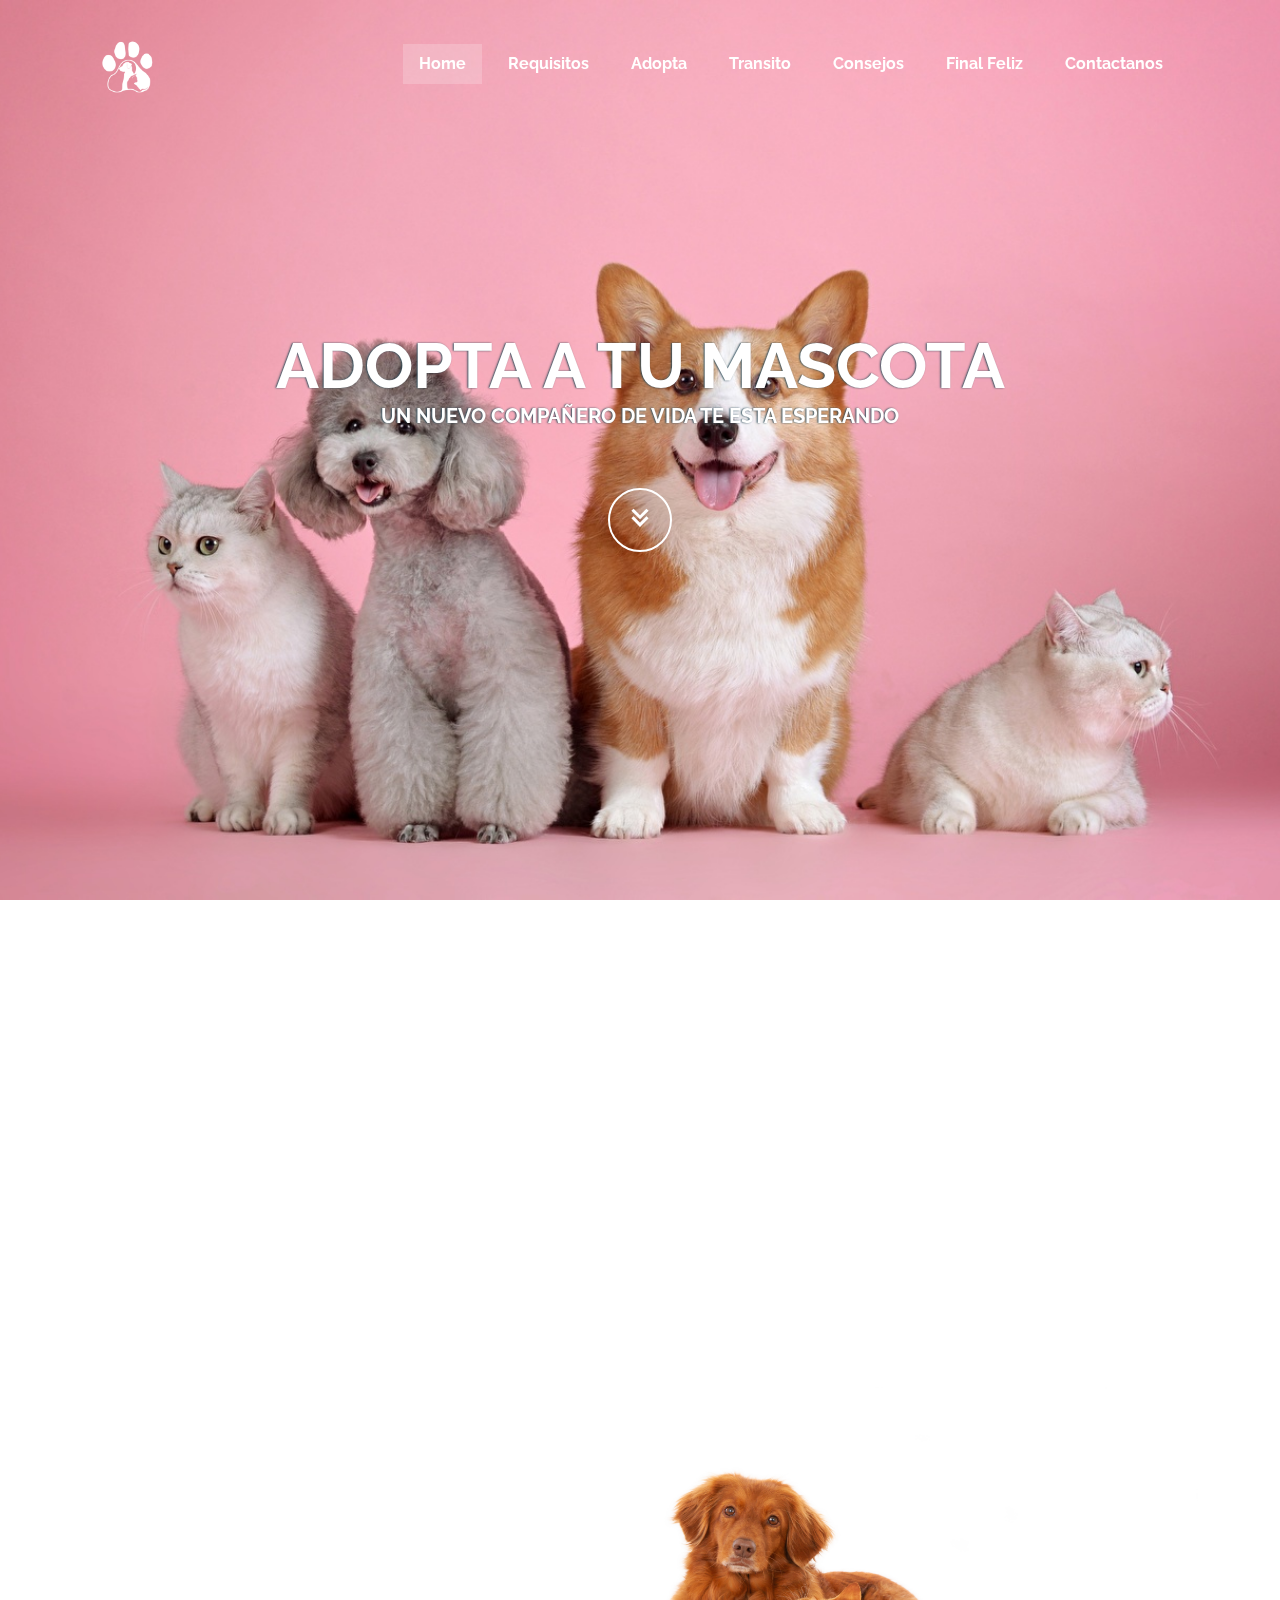
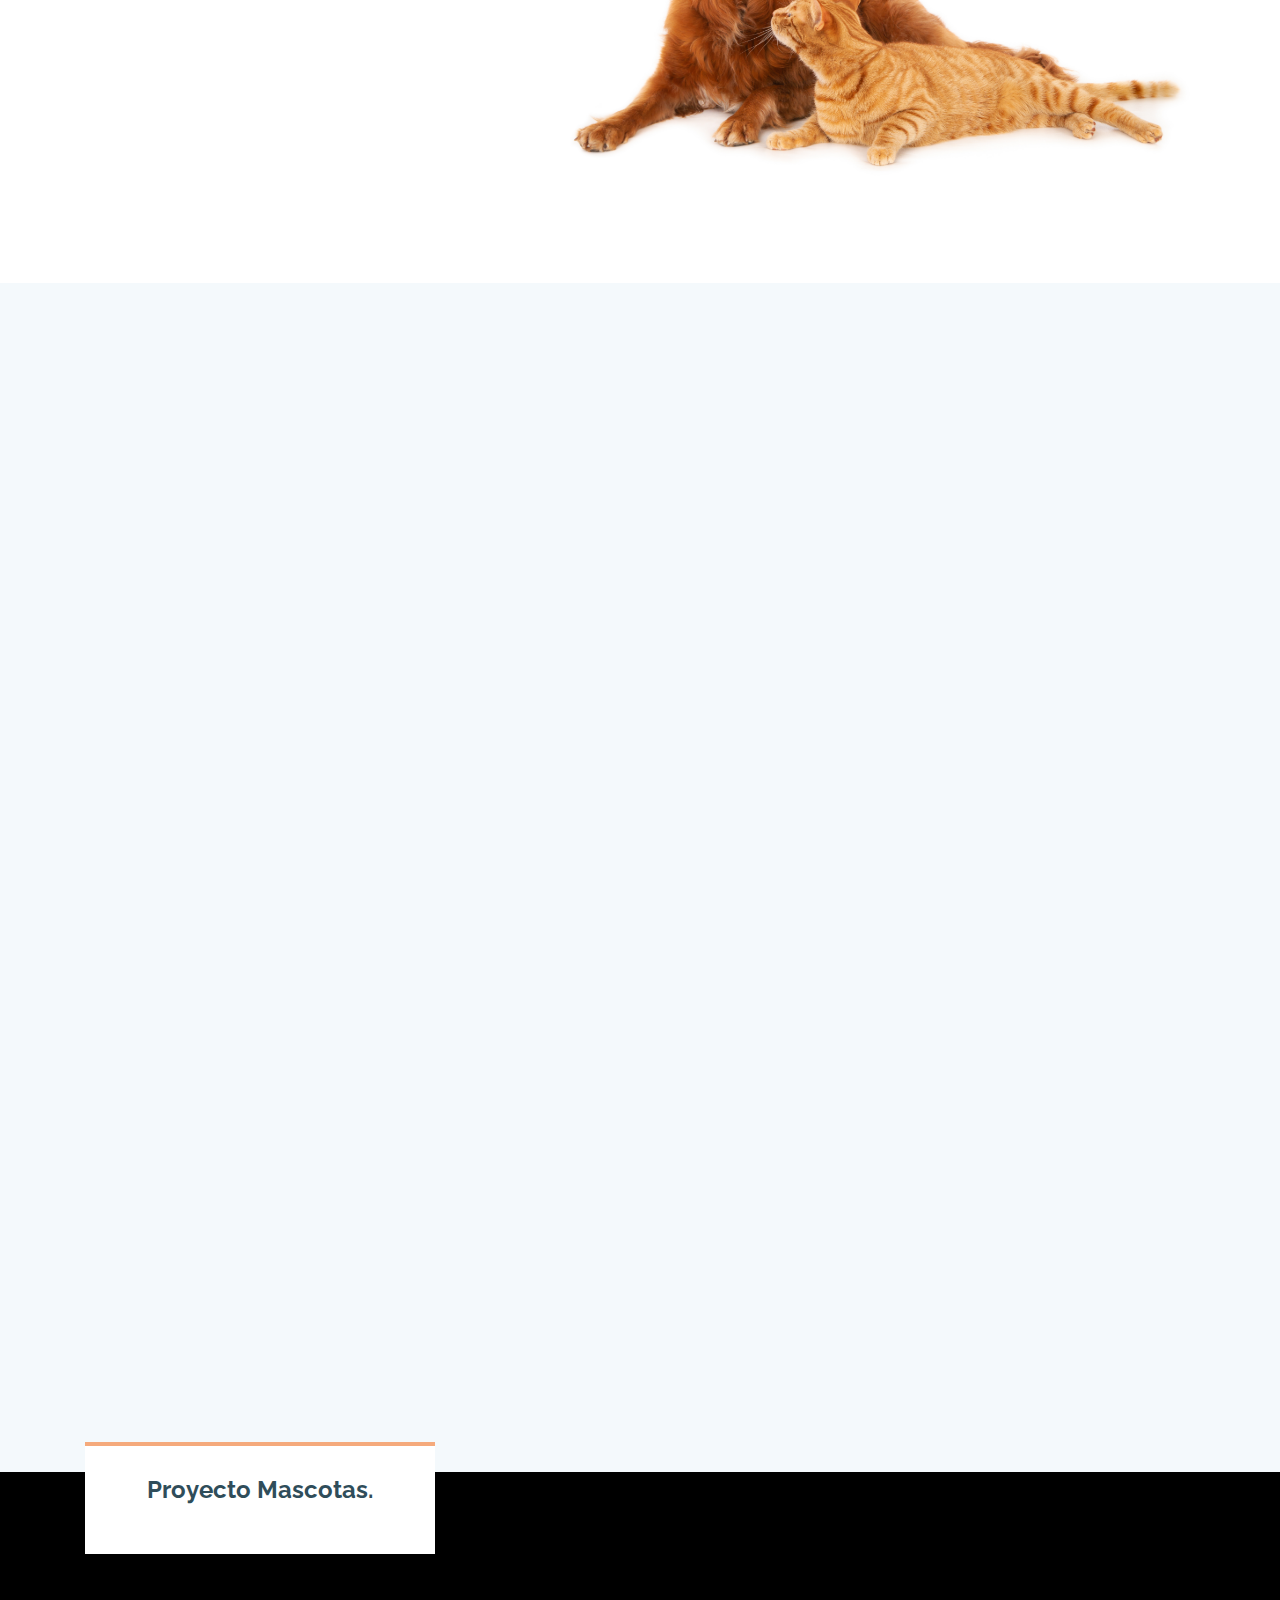
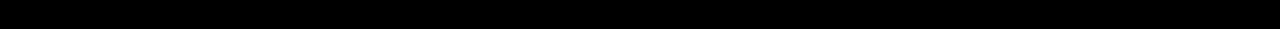
==== index.html @ 52c3bf55 "proyecto-mascotas" ====
<!DOCTYPE html>
<html lang="en">

  <head>
    <meta charset="utf-8">
    <meta content="width=device-width, initial-scale=1.0" name="viewport">

    <title>Proyecto Mascotas</title>
    <meta content="" name="description">
    <meta content="" name="keywords">

    <link href="https://fonts.googleapis.com/css?family=Open+Sans:300,300i,400,400i,600,600i,700,700i|Raleway:300,300i,400,400i,500,500i,600,600i,700,700i|Poppins:300,300i,400,400i,500,500i,600,600i,700,700i" rel="stylesheet">
    <link href="assets/vendor/aos/aos.css" rel="stylesheet">
    <link href="assets/vendor/bootstrap/css/bootstrap.min.css" rel="stylesheet">
    <link href="assets/vendor/bootstrap-icons/bootstrap-icons.css" rel="stylesheet">
    <link href="assets/vendor/boxicons/css/boxicons.min.css" rel="stylesheet">
    <link href="assets/vendor/glightbox/css/glightbox.min.css" rel="stylesheet">
    <link href="assets/vendor/swiper/swiper-bundle.min.css" rel="stylesheet">


    <link href="assets/css/style.css" rel="stylesheet">
    <link rel="stylesheet" href="https://pro.fontawesome.com/releases/v5.10.0/css/all.css"
        integrity="sha384-AYmEC3Yw5cVb3ZcuHtOA93w35dYTsvhLPVnYs9eStHfGJvOvKxVfELGroGkvsg+p" crossorigin="anonymous" />
    <link rel="stylesheet" href="https://stackpath.bootstrapcdn.com/bootstrap/4.3.1/css/bootstrap.min.css"
        integrity="sha384-ggOyR0iXCbMQv3Xipma34MD+dH/1fQ784/j6cY/iJTQUOhcWr7x9JvoRxT2MZw1T" crossorigin="anonymous">
</head>

<body>

  <!-- ======= Header ======= -->
  <header id="header" class="fixed-top header-transparent">
    <div class="container d-flex align-items-center justify-content-between">

      <div class="logo">
        <a href="index.html"><img src="/img/logo1.png" alt="" class="img-fluid"></a>
        
      </div>

      <nav id="navbar" class="navbar">
        <ul>
          <li><a class="nav-link scrollto active" href="#hero">Home</a></li>
          <li><a class="nav-link scrollto" href="#requisitos">Requisitos</a></li>
          <li><a class="nav-link scrollto" href="adopta.html">Adopta</a></li>
          <li><a class="nav-link scrollto" href="transito.html">Transito</a></li>
          <li><a class="nav-link scrollto" href="#consejos">Consejos</a></li>
          <li><a class="nav-link scrollto" href="#finalfeliz">Final Feliz</a></li>
          <li><a class="nav-link scrollto" href="#contacto">Contactanos</a></li>
        </ul>
        <i class="bi bi-list mobile-nav-toggle"></i>
      </nav><!-- .navbar -->

    </div>
  </header><!-- End Header -->

  <!-- ======= Hero Section ======= -->
  <section id="hero">
    <div class="hero-container" data-aos="fade-up">
      <h1>Adopta a tu mascota</h1>
      <h2>Un nuevo compañero de vida te esta esperando</h2>
      <a href="#about" class="btn-get-started scrollto"><i class="bx bx-chevrons-down"></i></a>
    </div>
  </section><!-- End Hero -->

  <main id="main">

    <!-- ======= Requisitos ======= -->
    <section id="requisitos" class="requisitos">
      <div class="container">

        <div class="row no-gutters">
          <div class="content col-xl-5 d-flex align-items-stretch" data-aos="fade-up">
            <div class="content">
              <h3>Requisitos para adoptar</h3>
              <p>
                Solicitamos que llenes una solicitud con tus datos personales y motivos de adopcion.
              </p>
              <a href="adopta.html" class="about-btn">Adopta<i class="bx bx-chevron-right"></i></a>
            </div>
          </div>
          <div class="col-xl-7 d-flex align-items-stretch">
            <div class="icon-boxes d-flex flex-column justify-content-center">
              <div class="row">
                <div class="col-md-6 icon-box" data-aos="fade-up" data-aos-delay="100">
                  <i class="fas fa-home"></i>
                  <h4>1</h4>
                  <p>Adaptar tu hogar para la llegada de una nueva mascota.</p>
                </div>
                <div class="col-md-6 icon-box" data-aos="fade-up" data-aos-delay="200">
                  <i class="fas fa-clock"></i>
                  <h4>2</h4>
                  <p>Disponibilidad de tiempo.</p>
                </div>
                <div class="col-md-6 icon-box" data-aos="fade-up" data-aos-delay="300">
                  <i class="fas fa-hand-holding-usd"></i>
                  <h4>3</h4>
                  <p>Recursos necesarios para mantenerlo.</p>
                </div>
                <div class="col-md-6 icon-box" data-aos="fade-up" data-aos-delay="400">
                  <i class="fas fa-eye"></i>
                  <h4>4</h4>
                  <p>Seguimiento de la mascota adoptada.</p>
                </div>
              </div>
            </div><!-- End .content-->
          </div>
        </div>

      </div>
    </section><!-- End About Section -->

    <section id="consejos" class="about">
      <div class="container">

        <div class="row no-gutters">
          <div class="content col-xl-5 d-flex align-items-stretch" data-aos="fade-up">
            <div class="content">
              <h3>Consejos</h3>
              <p>
                Cada caso es completamente diferente porque cada animal llega a un nuevo hogar en condiciones físicas y emocionales distintas. Sin embargo, hay ciertas prácticas que le ayudarán a sentirse cómodo y listo para convivir en un ambiente en el que sus nuevos dueños estén dispuestos a darle mucho amor.
              </p>
              <ul>
                <li> Reúne sus provisiones.</li>
                <li> Asigna un espacio seguro para él.</li>
                <li> Cambia el alimento de tu perro lentamente. Prioriza alimentos saludables.</li>
                <li> Empieza el entrenamiento de inmediato.</li>
                <li> Haz que lo revise un veterinario.</li>
              </ul>
            </div>
          </div>
          <div class="col-xl-7 d-flex align-items-stretch">
            <div class="icon-boxes d-flex flex-column justify-content-center">
              <div class="row">
                <img src="/img/isolated-shot-of-ginger-cat-looking-at-retriever-dog-looking-at-the-camera-on-white-surface.jpg" alt="">
            </div><!-- End .content-->
          </div>
        </div>

      </div>
    </section>

    <!-- ======= Final feliz Section ======= -->
    <section id="finalfeliz" class="mascotas section-bg">
      <div class="container">

        <div class="section-title" data-aos="fade-in" data-aos-delay="100">
          <h2>Mascotas recientemente adoptadas</h2>
        </div>

        <div class="mascotas-slider swiper" data-aos="fade-up" data-aos-delay="100">
          <div class="swiper-wrapper">

            <div class="swiper-slide">
              <div class="mascotas-item">
                <img src="/img/shiro.jpg" class="mascotas-img" alt="">
                <h3>Shiro</h3>
              </div>
            </div><!-- End testimonial item -->

            <div class="swiper-slide">
              <div class="mascotas-item">
                <img src="/img/circe.jpg" class="mascotas-img" alt="">
                <h3>Circe</h3>
              </div>
            </div><!-- End testimonial item -->

            <div class="swiper-slide">
              <div class="mascotas-item">
                <img src="/img/baku.jpg" class="mascotas-img" alt="">
                <h3>Baku</h3>
              </div>
            </div><!-- End testimonial item -->

            <div class="swiper-slide">
              <div class="mascotas-item">
                <img src="/img/isis.jpg" class="mascotas-img" alt="">
                <h3>Isis</h3>
              </div>
            </div><!-- End testimonial item -->

            <div class="swiper-slide">
              <div class="mascotas-item">
                <img src="/img/gandalf.jpg" class="mascotas-img" alt="">
                <h3>Gandalf</h3>
              </div>
            </div>
            <div class="swiper-slide">
              <div class="mascotas-item">
                <img src="/img/friza.jpg" class="mascotas-img" alt="">
                <h3>Friza</h3>
              </div>
            </div><!-- End final feliz item -->

          </div>
          <div class="swiper-pagination"></div>
        </div>

      </div>
    </section><!-- End Final feliz Section -->

    <!-- ======= Contact Section ======= -->
    <section id="contacto" class="contact section-bg">
      <div class="container" data-aos="fade-up">

        <div class="section-title">
          <h2>Contactanos</h2>
        </div>

        <div class="row">
          <div class="col">
            <form action="forms/contact.php" method="post" role="form" class="php-email-form">
              <div class="row">
                <div class="col-md-6 form-group">
                  <input type="text" name="name" class="form-control" id="name" placeholder="Your Name" required>
                </div>
                <div class="col-md-6 form-group mt-3 mt-md-0">
                  <input type="email" class="form-control" name="email" id="email" placeholder="Your Email" required>
                </div>
              </div>
              <div class="form-group mt-3">
                <input type="text" class="form-control" name="subject" id="subject" placeholder="Subject" required>
              </div>
              <div class="form-group mt-3">
                <textarea class="form-control" name="message" rows="5" placeholder="Message" required></textarea>
              </div>
              <div class="my-3">
                <div class="loading">Loading</div>
                <div class="error-message"></div>
                <div class="sent-message">Your message has been sent. Thank you!</div>
              </div>
              <div class="text-center"><button type="submit">Send Message</button></div>
            </form>
          </div>

        </div>

      </div>
    </section><!-- End Contact Section -->

  </main><!-- End #main -->

  <!-- ======= Footer ======= -->
  <footer id="footer">
    <div class="footer-top">
      <div class="container">
        <div class="row">

          <div class="col-lg-4 col-md-6">
            <div class="footer-info">
              <h3>Proyecto Mascotas.</h3>
            </div>

        </div>
      </div>
    </div>

  </footer><!-- End Footer -->

  <a href="#" class="back-to-top d-flex align-items-center justify-content-center"><i class="bi bi-arrow-up-short"></i></a>

  <!-- Vendor JS Files -->
  <script src="assets/vendor/purecounter/purecounter.js"></script>
  <script src="assets/vendor/aos/aos.js"></script>
  <script src="assets/vendor/bootstrap/js/bootstrap.bundle.min.js"></script>
  <script src="assets/vendor/glightbox/js/glightbox.min.js"></script>
  <script src="assets/vendor/isotope-layout/isotope.pkgd.min.js"></script>
  <script src="assets/vendor/swiper/swiper-bundle.min.js"></script>
  <script src="assets/vendor/php-email-form/validate.js"></script>

  <!-- Template Main JS File -->
  <script src="assets/js/main.js"></script>

</body>

</html>
---- assets/css/style.css ----
body {
  font-family: "Open Sans", sans-serif;
  color: #444444;
}
a {
  text-decoration: none;
  color: #d694f5;
}
a:hover {
  color: #d694f5;
  text-decoration: none;
}
h1, h2, h3, h4, h5, h6 {
  font-family: "Raleway", sans-serif;
}
#main {
  margin-top: 90px;
}

/*--------------------------------------------------------------
--------------------------------------------------------------*/
.back-to-top {
  position: fixed;
  visibility: hidden;
  opacity: 0;
  right: 15px;
  bottom: 15px;
  z-index: 998;
  background: #c18561;
  width: 40px;
  height: 40px;
  border-radius: 50px;
  transition: all 0.4s;
}
.back-to-top i {
  font-size: 24px;
  color: #fff;
  line-height: 0;
}
.back-to-top:hover {
  background: #d696f0;
  color: #fff;
}
.back-to-top.active {
  visibility: visible;
  opacity: 1;
}

@media screen and (max-width: 768px) {
  [data-aos-delay] {
    transition-delay: 0 !important;
  }
}
/*--------------------------------------------------------------
# Header
--------------------------------------------------------------*/
#header {
  transition: all 0.5s;
  z-index: 997;
  transition: all 0.5s;
  padding: 24px 0;
  background: #f5aa7c;
}
#header.header-transparent {
  background: transparent;
}
#header.header-scrolled {
  background: #f5aa7c;
  padding: 12px;
}
#header .logo h1 {
  font-size: 24px;
  margin: 0;
  line-height: 1;
  font-weight: 700;
  letter-spacing: 1px;
  font-family: "Poppins", sans-serif;
  text-transform: uppercase;
}
#header .logo h1 a, #header .logo h1 a:hover {
  color: rgb(0, 0, 0);
  text-decoration: none;
}
#header .logo img {
  padding: 0;
  margin: 0;
  max-height: 80px;
}
@media (max-width: 768px) {
  #header.header-scrolled {
    padding: 15px 0;
  }
}

/**
* Desktop  
*/
.navbar {
  padding: 0;
}
.navbar ul {
  margin: 0;
  padding: 0;
  display: flex;
  list-style: none;
  align-items: center;
}
.navbar li {
  position: relative;
}
.navbar a, .navbar a:focus {
  display: flex;
  align-items: center;
  justify-content: space-between;
  padding: 8px 16px;
  margin-left: 10px;
  font-family: "Raleway", sans-serif;
  font-size: 16px;
  font-weight: 700;
  color: #fff;
  white-space: nowrap;
  transition: 0.3s;
}
.navbar a i, .navbar a:focus i {
  font-size: 12px;
  line-height: 0;
  margin-left: 5px;
}
.navbar a:hover, .navbar .active, .navbar .active:focus, .navbar li:hover > a {
  background: rgba(255, 255, 255, 0.2);
}

@media (max-width: 1366px) {
  .navbar .dropdown .dropdown ul {
    left: -90%;
  }
  .navbar .dropdown .dropdown:hover > ul {
    left: -100%;
  }
}

/**
* Mobile 
*/
.mobile-nav-toggle {
  color: #fff;
  font-size: 28px;
  cursor: pointer;
  display: none;
  line-height: 0;
  transition: 0.5s;
}

@media (max-width: 991px) {
  .mobile-nav-toggle {
    display: block;
  }

  .navbar ul {
    display: none;
  }
}
.navbar-mobile {
  position: fixed;
  overflow: hidden;
  top: 0;
  right: 0;
  left: 0;
  bottom: 0;
  background: #f5aa7c;
  transition: 0.3s;
}
.navbar-mobile .mobile-nav-toggle {
  position: absolute;
  top: 15px;
  right: 15px;
}
.navbar-mobile ul {
  display: block;
  position: absolute;
  top: 55px;
  right: 15px;
  bottom: 15px;
  left: 15px;
  padding: 10px 0;
  background-color: #fff;
  overflow-y: auto;
  transition: 0.3s;
}
.navbar-mobile a, .navbar-mobile a:focus {
  padding: 10px 20px;
  font-size: 15px;
  color: #f5aa7c;
}
.navbar-mobile a:hover, .navbar-mobile .active, .navbar-mobile li:hover > a {
  color: #f5aa7c;
}
.navbar-mobile .getstarted, .navbar-mobile .getstarted:focus {
  margin: 15px;
}

/*--------------------------------------------------------------
# Hero Section
--------------------------------------------------------------*/
#hero {
  width: 100%;
  height: 100vh;
  background: url(/img/Dogs_Cats_Pink_color_Poodle_Glance_Welsh_Corgi_556524_1280x853.jpg);
  background-size: cover;
  background-position: center;
  position: relative;
  margin-bottom: -90px;
}
#hero .hero-container {
  position: absolute;
  bottom: 0;
  top: 0;
  left: 0;
  right: 0;
  display: flex;
  justify-content: center;
  align-items: center;
  flex-direction: column;
  text-align: center;
}
#hero h1 {
  margin: 0 0 10px 0;
  font-size: 64px;
  font-weight: 700;
  line-height: 56px;
  text-transform: uppercase;
  color: #fff;
  text-shadow: -1px 0 2px #2f4d5a;
}
#hero h2 {
  color: #fff;
  margin-bottom: 50px;
  font-size: 20px;
  text-transform: uppercase;
  font-weight: 700;
  text-shadow: -1px 0 2px #2f4d5a;
}
#hero .btn-get-started {
  font-size: 36px;
  display: inline-block;
  padding: 4px 0;
  border-radius: 50px;
  transition: 0.3s ease-in-out;
  margin: 10px;
  width: 64px;
  height: 64px;
  text-align: center;
  border: 2px solid #fff;
  color: #fff;
}
#hero .btn-get-started:hover {
  padding-top: 8px;
  background: rgba(255, 255, 255, 0.15);
}
@media (min-width: 1024px) {
  #hero {
    background-attachment: fixed;
  }
}
@media (max-width: 768px) {
  #hero h1 {
    font-size: 28px;
    line-height: 36px;
  }
  #hero h2 {
    font-size: 18px;
    line-height: 24px;
    margin-bottom: 30px;
  }
}

/*--------------------------------------------------------------
# Sections
--------------------------------------------------------------*/
section {
  padding: 60px 0;
  overflow: hidden;
}

.section-bg {
  background-color: #f4f9fc;
}

.section-title {
  text-align: center;
  padding-bottom: 30px;
}
.section-title h2 {
  font-size: 32px;
  font-weight: bold;
  position: relative;
  margin-bottom: 30px;
  color: #2f4d5a;
  z-index: 2;
}


/*--------------------------------------------------------------
# Requisitos
--------------------------------------------------------------*/
.requisitos {
  padding: 60px 0;
  position: relative;
}
.requisitos::before {
  content: "";
  position: absolute;
  left: 0;
  right: 0;
  top: 0;
  bottom: 0;
  background: rgba(255, 255, 255, 0.75);
  z-index: 9;
}
.requisitos .container {
  position: relative;
  z-index: 10;
}
.requisitos .content {
  padding: 30px 30px 30px 0;
}
.requisitos .content h3 {
  font-weight: 700;
  font-size: 34px;
  color: #2f4d5a;
  margin-bottom: 30px;
}
.requisitos .content p {
  margin-bottom: 30px;
}
.requisitos .content .about-btn {
  display: inline-block;
  background: #f5aa7c;
  padding: 6px 44px 8px 30px;
  color: #fff;
  border-radius: 50px;
  transition: 0.3s;
  position: relative;
}
.requisitos .content .about-btn i {
  font-size: 18px;
  position: absolute;
  right: 18px;
  top: 9px;
}
.requisitos .content .about-btn:hover {
  background: #ed9bb1;
}
.requisitos .icon-boxes .icon-box {
  margin-top: 30px;
}
.requisitos .icon-boxes .icon-box i {
  font-size: 40px;
  color: #f5aa7c;
  margin-bottom: 10px;
}
.requisitos .icon-boxes .icon-box h4 {
  font-size: 20px;
  font-weight: 700;
  margin: 0 0 10px 0;
}
.requisitos .icon-boxes .icon-box p {
  font-size: 15px;
  color: #111111;
}
@media (max-width: 1200px) {
  .requisitos .content {
    padding-right: 0;
  }
}
@media (max-width: 768px) {
  .requisitos {
    text-align: center;
  }
}

/*--------------------------------------------------------------
# Final feliz
--------------------------------------------------------------*/
.mascotas , .mascotas-slider {
  overflow: hidden;
}
.mascotas , .mascotas-slider {
  overflow: hidden;
}
.mascotas .mascotas-item {
  box-sizing: content-box;
  text-align: center;
  min-height: 320px;
}
.mascotas .mascotas-item .mascotas-img {
  width: 250px;
  border-radius: 5%;
  margin: 0 auto;
}
.mascotas .mascotas-item h3 {
  font-size: 18px;
  font-weight: bold;
  margin: 10px 0 5px 0;
  color: #111;
}

.mascotas .swiper-pagination {
  margin-top: 20px;
  position: relative;
}
.mascotas .swiper-pagination .swiper-pagination-bullet {
  width: 12px;
  height: 12px;
  background-color: #fff;
  opacity: 1;
  border: 1px solid #f5aa7c;
}
.mascotas .swiper-pagination .swiper-pagination-bullet-active {
  background-color: #f5aa7c;
}

/*--------------------------------------------------------------
# Contact
--------------------------------------------------------------*/
.contact {
  padding-bottom: 80px;
}
.contact .info-box {
  color: #444444;
  background: #fff;
  text-align: center;
  box-shadow: 0 0 30px rgba(214, 215, 216, 0.6);
  padding: 20px 0 30px 0;
}
.contact .php-email-form {
  box-shadow: 0 0 30px rgba(214, 215, 216, 0.6);
  padding: 30px;
  background: #fff;
}
.contact .php-email-form .error-message {
  display: none;
  color: #fff;
  background: #ed3c0d;
  text-align: left;
  padding: 15px;
  font-weight: 600;
}
.contact .php-email-form .error-message br + br {
  margin-top: 25px;
}
.contact .php-email-form .sent-message {
  display: none;
  color: #fff;
  background: #18d26e;
  text-align: center;
  padding: 15px;
  font-weight: 600;
}
.contact .php-email-form .loading {
  display: none;
  background: #fff;
  text-align: center;
  padding: 15px;
}
.contact .php-email-form .loading:before {
  content: "";
  display: inline-block;
  border-radius: 50%;
  width: 24px;
  height: 24px;
  margin: 0 10px -6px 0;
  border: 3px solid #18d26e;
  border-top-color: #eee;
  -webkit-animation: animate-loading 1s linear infinite;
  animation: animate-loading 1s linear infinite;
}
.contact .php-email-form input, .contact .php-email-form textarea {
  border-radius: 0;
  box-shadow: none;
  font-size: 14px;
}
.contact .php-email-form input::focus, .contact .php-email-form textarea::focus {
  background-color: #f5aa7c;
}
.contact .php-email-form input {
  padding: 10px 15px;
}
.contact .php-email-form textarea {
  padding: 12px 15px;
}
.contact .php-email-form button[type=submit] {
  background: #f5aa7c;
  border: 0;
  padding: 10px 24px;
  color: #fff;
  transition: 0.4s;
}
.contact .php-email-form button[type=submit]:hover {
  background: #f5aa7c;
}
@-webkit-keyframes animate-loading {
  0% {
    transform: rotate(0deg);
  }
  100% {
    transform: rotate(360deg);
  }
}
@keyframes animate-loading {
  0% {
    transform: rotate(0deg);
  }
  100% {
    transform: rotate(360deg);
  }
}

/*--------------------------------------------------------------
# Footer
--------------------------------------------------------------*/
#footer {
  background: #000000;
  padding: 0 0 30px 0;
  color: #fff;
  font-size: 14px;
}
#footer .footer-top {
  padding: 60px 0 30px 0;
}
#footer .footer-top .footer-info {
  margin-top: -90px;
  margin-bottom: 15px;
  background: white;
  color: #2f4d5a;
  border-top: 4px solid #f5aa7c;
  text-align: center;
  padding: 30px 20px;
}
#footer .footer-top .footer-info h3 {
  font-size: 24px;
  margin: 0 0 20px 0;
  padding: 2px 0 2px 0;
  line-height: 1;
  font-weight: 700;
}

@media (max-width: 575px) {
  #footer .footer-top .footer-info {
    margin: -20px 0 30px 0;
  }
}

/*--------------------------------------------------------------
# pagina de adopcion
--------------------------------------------------------------*/
.card{
  border: 1px solid rgb(109, 109, 109);
}
.d-block{
  margin-top: 15px;
}
.card-title{
  text-align: center;
  margin-top: 10px;
}
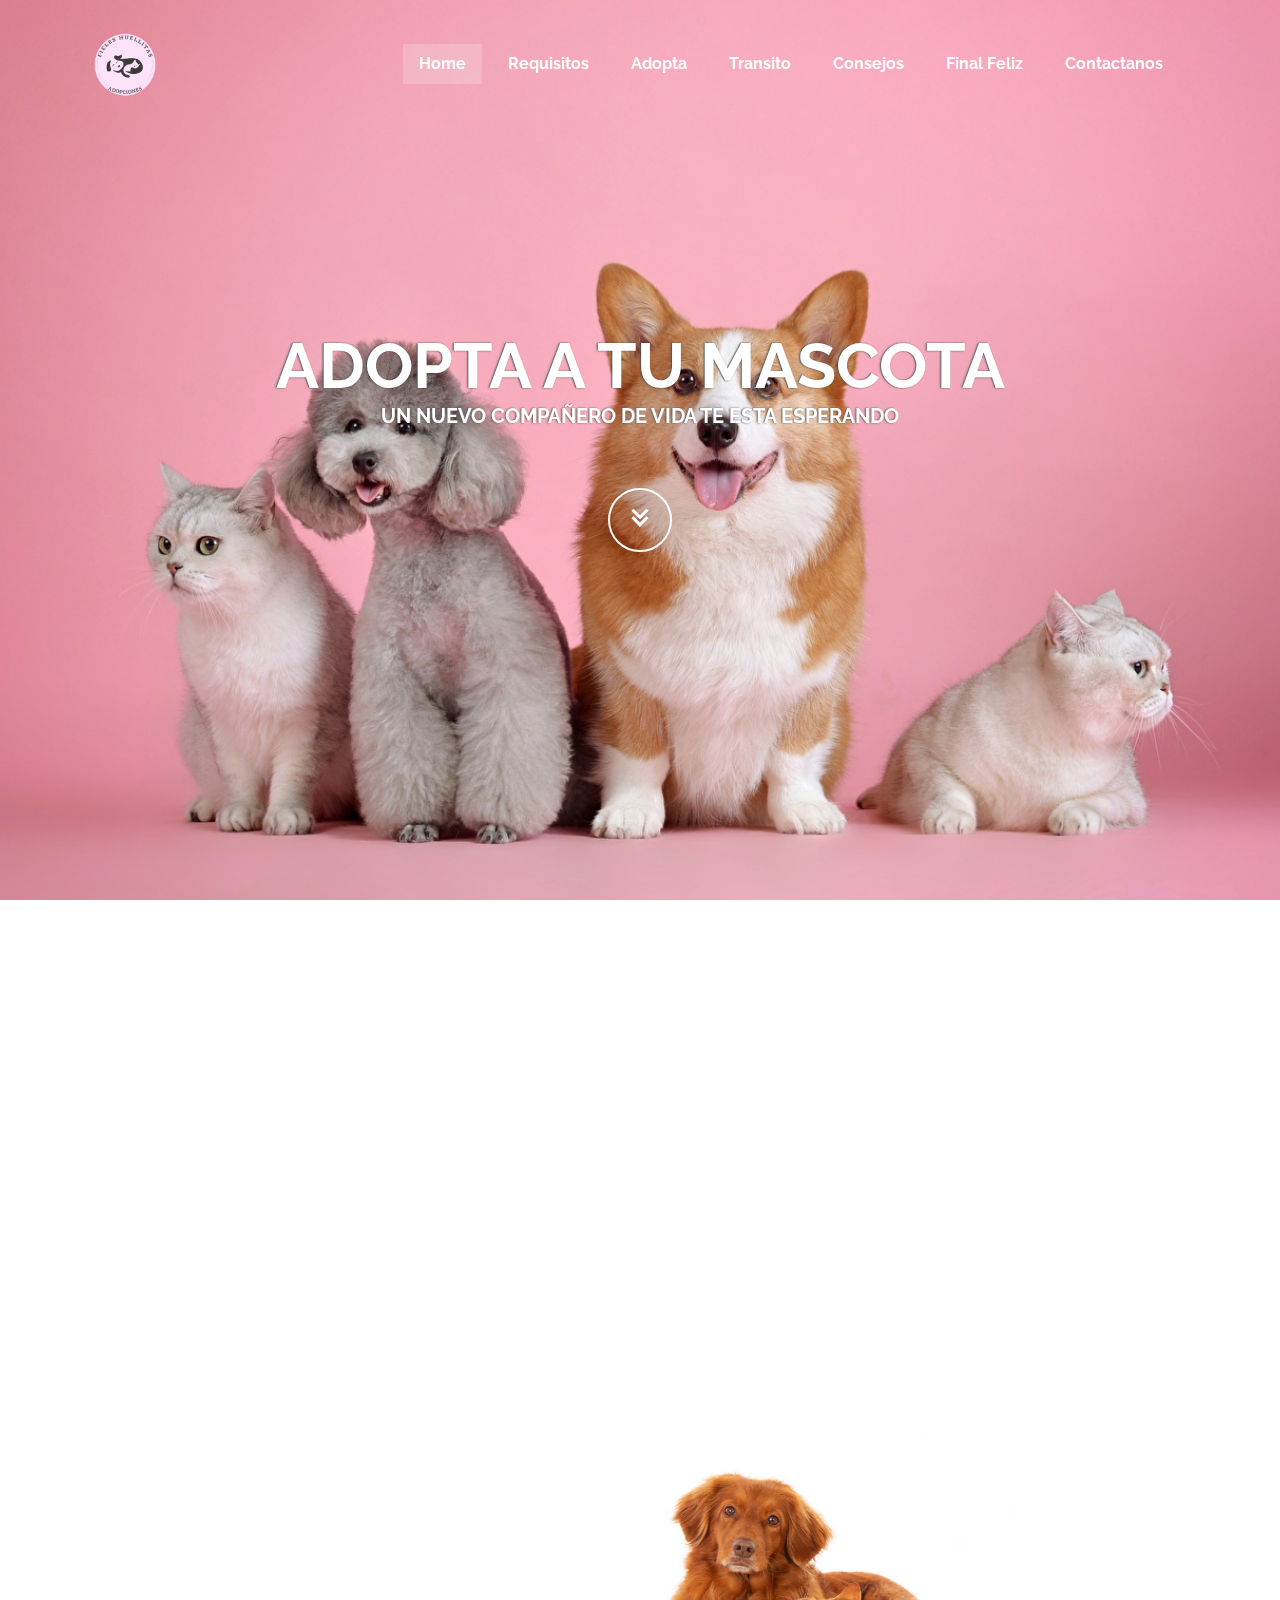
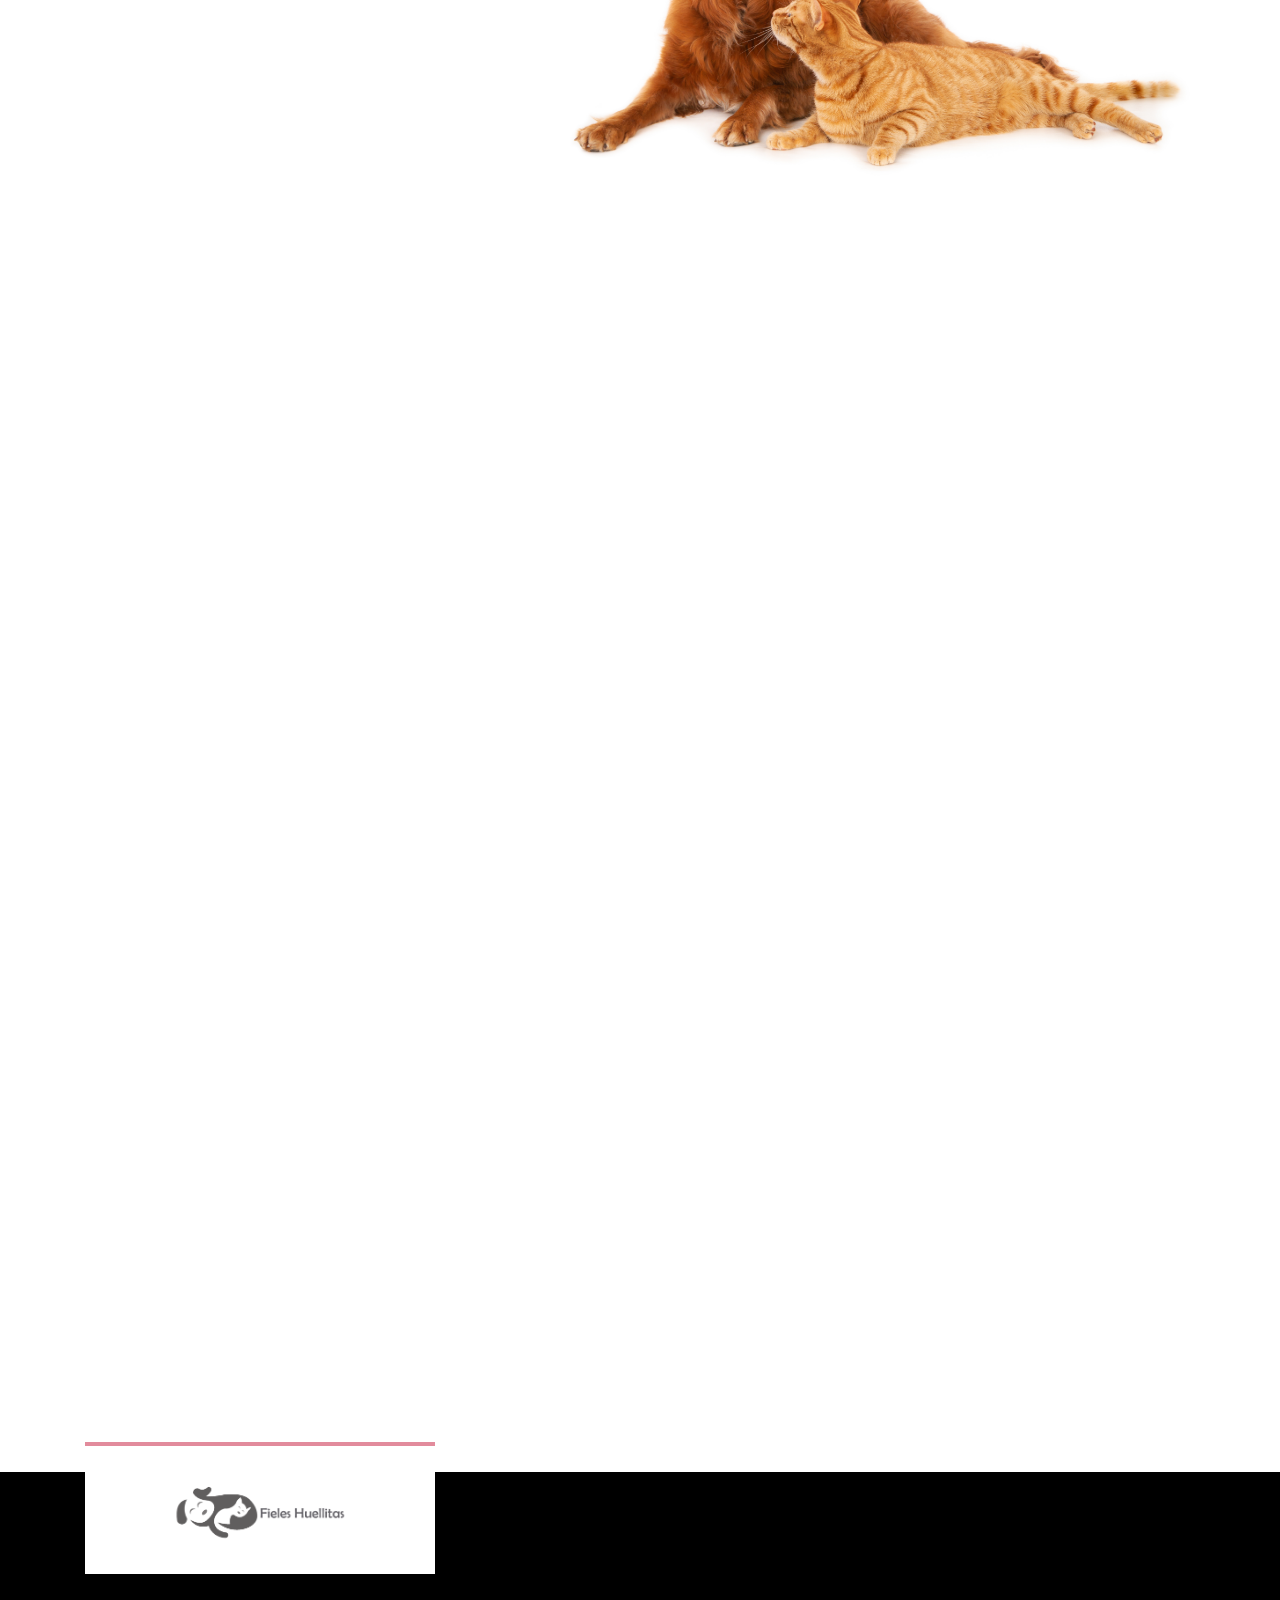
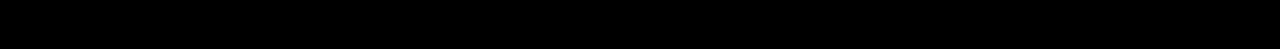
==== commit 292bfeef: "proyecto-mascotas" ====
--- a/index.html
+++ b/index.html
@@ -1,28 +1,30 @@
 <!DOCTYPE html>
 <html lang="en">
 
-  <head>
-    <meta charset="utf-8">
-    <meta content="width=device-width, initial-scale=1.0" name="viewport">
-
-    <title>Proyecto Mascotas</title>
-    <meta content="" name="description">
-    <meta content="" name="keywords">
-
-    <link href="https://fonts.googleapis.com/css?family=Open+Sans:300,300i,400,400i,600,600i,700,700i|Raleway:300,300i,400,400i,500,500i,600,600i,700,700i|Poppins:300,300i,400,400i,500,500i,600,600i,700,700i" rel="stylesheet">
-    <link href="assets/vendor/aos/aos.css" rel="stylesheet">
-    <link href="assets/vendor/bootstrap/css/bootstrap.min.css" rel="stylesheet">
-    <link href="assets/vendor/bootstrap-icons/bootstrap-icons.css" rel="stylesheet">
-    <link href="assets/vendor/boxicons/css/boxicons.min.css" rel="stylesheet">
-    <link href="assets/vendor/glightbox/css/glightbox.min.css" rel="stylesheet">
-    <link href="assets/vendor/swiper/swiper-bundle.min.css" rel="stylesheet">
-
-
-    <link href="assets/css/style.css" rel="stylesheet">
-    <link rel="stylesheet" href="https://pro.fontawesome.com/releases/v5.10.0/css/all.css"
-        integrity="sha384-AYmEC3Yw5cVb3ZcuHtOA93w35dYTsvhLPVnYs9eStHfGJvOvKxVfELGroGkvsg+p" crossorigin="anonymous" />
-    <link rel="stylesheet" href="https://stackpath.bootstrapcdn.com/bootstrap/4.3.1/css/bootstrap.min.css"
-        integrity="sha384-ggOyR0iXCbMQv3Xipma34MD+dH/1fQ784/j6cY/iJTQUOhcWr7x9JvoRxT2MZw1T" crossorigin="anonymous">
+<head>
+  <meta charset="utf-8">
+  <meta content="width=device-width, initial-scale=1.0" name="viewport">
+
+  <title>Proyecto Mascotas</title>
+  <meta content="" name="description">
+  <meta content="" name="keywords">
+
+  <link
+    href="https://fonts.googleapis.com/css?family=Open+Sans:300,300i,400,400i,600,600i,700,700i|Raleway:300,300i,400,400i,500,500i,600,600i,700,700i|Poppins:300,300i,400,400i,500,500i,600,600i,700,700i"
+    rel="stylesheet">
+  <link href="assets/vendor/aos/aos.css" rel="stylesheet">
+  <link href="assets/vendor/bootstrap/css/bootstrap.min.css" rel="stylesheet">
+  <link href="assets/vendor/bootstrap-icons/bootstrap-icons.css" rel="stylesheet">
+  <link href="assets/vendor/boxicons/css/boxicons.min.css" rel="stylesheet">
+  <link href="assets/vendor/glightbox/css/glightbox.min.css" rel="stylesheet">
+  <link href="assets/vendor/swiper/swiper-bundle.min.css" rel="stylesheet">
+
+
+  <link href="assets/css/style.css" rel="stylesheet">
+  <link rel="stylesheet" href="https://pro.fontawesome.com/releases/v5.10.0/css/all.css"
+    integrity="sha384-AYmEC3Yw5cVb3ZcuHtOA93w35dYTsvhLPVnYs9eStHfGJvOvKxVfELGroGkvsg+p" crossorigin="anonymous" />
+  <link rel="stylesheet" href="https://stackpath.bootstrapcdn.com/bootstrap/4.3.1/css/bootstrap.min.css"
+    integrity="sha384-ggOyR0iXCbMQv3Xipma34MD+dH/1fQ784/j6cY/iJTQUOhcWr7x9JvoRxT2MZw1T" crossorigin="anonymous">
 </head>
 
 <body>
@@ -32,8 +34,8 @@
     <div class="container d-flex align-items-center justify-content-between">
 
       <div class="logo">
-        <a href="index.html"><img src="/img/logo1.png" alt="" class="img-fluid"></a>
-        
+        <a href="index.html"><img src="/img/logo3.png" alt="" class="img-fluid"></a>
+
       </div>
 
       <nav id="navbar" class="navbar">
@@ -116,7 +118,9 @@
             <div class="content">
               <h3>Consejos</h3>
               <p>
-                Cada caso es completamente diferente porque cada animal llega a un nuevo hogar en condiciones físicas y emocionales distintas. Sin embargo, hay ciertas prácticas que le ayudarán a sentirse cómodo y listo para convivir en un ambiente en el que sus nuevos dueños estén dispuestos a darle mucho amor.
+                Cada caso es completamente diferente porque cada animal llega a un nuevo hogar en condiciones físicas y
+                emocionales distintas. Sin embargo, hay ciertas prácticas que le ayudarán a sentirse cómodo y listo para
+                convivir en un ambiente en el que sus nuevos dueños estén dispuestos a darle mucho amor.
               </p>
               <ul>
                 <li> Reúne sus provisiones.</li>
@@ -130,12 +134,14 @@
           <div class="col-xl-7 d-flex align-items-stretch">
             <div class="icon-boxes d-flex flex-column justify-content-center">
               <div class="row">
-                <img src="/img/isolated-shot-of-ginger-cat-looking-at-retriever-dog-looking-at-the-camera-on-white-surface.jpg" alt="">
-            </div><!-- End .content-->
-          </div>
-        </div>
-
-      </div>
+                <img
+                  src="/img/isolated-shot-of-ginger-cat-looking-at-retriever-dog-looking-at-the-camera-on-white-surface.jpg"
+                  alt="">
+              </div><!-- End .content-->
+            </div>
+          </div>
+
+        </div>
     </section>
 
     <!-- ======= Final feliz Section ======= -->
@@ -246,8 +252,9 @@
 
           <div class="col-lg-4 col-md-6">
             <div class="footer-info">
-              <h3>Proyecto Mascotas.</h3>
-            </div>
+              <img src="/img/logo solo.png" alt="">
+            </div>
+          </div>
 
         </div>
       </div>
@@ -255,7 +262,8 @@
 
   </footer><!-- End Footer -->
 
-  <a href="#" class="back-to-top d-flex align-items-center justify-content-center"><i class="bi bi-arrow-up-short"></i></a>
+  <a href="#" class="back-to-top d-flex align-items-center justify-content-center"><i
+      class="bi bi-arrow-up-short"></i></a>
 
   <!-- Vendor JS Files -->
   <script src="assets/vendor/purecounter/purecounter.js"></script>
--- a/assets/css/style.css
+++ b/assets/css/style.css
@@ -4,10 +4,10 @@
 }
 a {
   text-decoration: none;
-  color: #d694f5;
+  color: #ffe3fa;
 }
 a:hover {
-  color: #d694f5;
+  color: #fda5ed;
   text-decoration: none;
 }
 h1, h2, h3, h4, h5, h6 {
@@ -26,7 +26,7 @@
   right: 15px;
   bottom: 15px;
   z-index: 998;
-  background: #c18561;
+  background: #d1d1d1;
   width: 40px;
   height: 40px;
   border-radius: 50px;
@@ -38,7 +38,7 @@
   line-height: 0;
 }
 .back-to-top:hover {
-  background: #d696f0;
+  background: #999999;
   color: #fff;
 }
 .back-to-top.active {
@@ -59,28 +59,16 @@
   z-index: 997;
   transition: all 0.5s;
   padding: 24px 0;
-  background: #f5aa7c;
+  background: #d1d1d1;
 }
 #header.header-transparent {
   background: transparent;
 }
 #header.header-scrolled {
-  background: #f5aa7c;
+  background: #d1d1d1;
   padding: 12px;
 }
-#header .logo h1 {
-  font-size: 24px;
-  margin: 0;
-  line-height: 1;
-  font-weight: 700;
-  letter-spacing: 1px;
-  font-family: "Poppins", sans-serif;
-  text-transform: uppercase;
-}
-#header .logo h1 a, #header .logo h1 a:hover {
-  color: rgb(0, 0, 0);
-  text-decoration: none;
-}
+
 #header .logo img {
   padding: 0;
   margin: 0;
@@ -167,7 +155,7 @@
   right: 0;
   left: 0;
   bottom: 0;
-  background: #f5aa7c;
+  background: #d1d1d1;
   transition: 0.3s;
 }
 .navbar-mobile .mobile-nav-toggle {
@@ -190,10 +178,10 @@
 .navbar-mobile a, .navbar-mobile a:focus {
   padding: 10px 20px;
   font-size: 15px;
-  color: #f5aa7c;
+  color: #d1d1d1;
 }
 .navbar-mobile a:hover, .navbar-mobile .active, .navbar-mobile li:hover > a {
-  color: #f5aa7c;
+  color: #8a8a8a;
 }
 .navbar-mobile .getstarted, .navbar-mobile .getstarted:focus {
   margin: 15px;
@@ -230,7 +218,7 @@
   line-height: 56px;
   text-transform: uppercase;
   color: #fff;
-  text-shadow: -1px 0 2px #2f4d5a;
+  text-shadow: -1px 0 2px #464c4e;
 }
 #hero h2 {
   color: #fff;
@@ -238,7 +226,7 @@
   font-size: 20px;
   text-transform: uppercase;
   font-weight: 700;
-  text-shadow: -1px 0 2px #2f4d5a;
+  text-shadow: -1px 0 2px #585a5a;
 }
 #hero .btn-get-started {
   font-size: 36px;
@@ -283,7 +271,7 @@
 }
 
 .section-bg {
-  background-color: #f4f9fc;
+  background-color: #ffffff;
 }
 
 .section-title {
@@ -327,7 +315,7 @@
 .requisitos .content h3 {
   font-weight: 700;
   font-size: 34px;
-  color: #2f4d5a;
+  color: #535657;
   margin-bottom: 30px;
 }
 .requisitos .content p {
@@ -335,7 +323,7 @@
 }
 .requisitos .content .about-btn {
   display: inline-block;
-  background: #f5aa7c;
+  background: #e28b9c;
   padding: 6px 44px 8px 30px;
   color: #fff;
   border-radius: 50px;
@@ -356,7 +344,7 @@
 }
 .requisitos .icon-boxes .icon-box i {
   font-size: 40px;
-  color: #f5aa7c;
+  color: #e28b9c;
   margin-bottom: 10px;
 }
 .requisitos .icon-boxes .icon-box h4 {
@@ -414,10 +402,10 @@
   height: 12px;
   background-color: #fff;
   opacity: 1;
-  border: 1px solid #f5aa7c;
+  border: 1px solid #e28b9c;
 }
 .mascotas .swiper-pagination .swiper-pagination-bullet-active {
-  background-color: #f5aa7c;
+  background-color: #e28b9c;
 }
 
 /*--------------------------------------------------------------
@@ -481,7 +469,7 @@
   font-size: 14px;
 }
 .contact .php-email-form input::focus, .contact .php-email-form textarea::focus {
-  background-color: #f5aa7c;
+  background-color: #e28b9c;
 }
 .contact .php-email-form input {
   padding: 10px 15px;
@@ -490,14 +478,14 @@
   padding: 12px 15px;
 }
 .contact .php-email-form button[type=submit] {
-  background: #f5aa7c;
+  background: #e28b9c;
   border: 0;
   padding: 10px 24px;
   color: #fff;
   transition: 0.4s;
 }
 .contact .php-email-form button[type=submit]:hover {
-  background: #f5aa7c;
+  background: #f099e0;
 }
 @-webkit-keyframes animate-loading {
   0% {
@@ -533,16 +521,12 @@
   margin-bottom: 15px;
   background: white;
   color: #2f4d5a;
-  border-top: 4px solid #f5aa7c;
+  border-top: 4px solid #e28b9c;
   text-align: center;
   padding: 30px 20px;
 }
-#footer .footer-top .footer-info h3 {
-  font-size: 24px;
-  margin: 0 0 20px 0;
-  padding: 2px 0 2px 0;
-  line-height: 1;
-  font-weight: 700;
+#footer .footer-top .footer-info img{
+  width: 180px;
 }
 
 @media (max-width: 575px) {
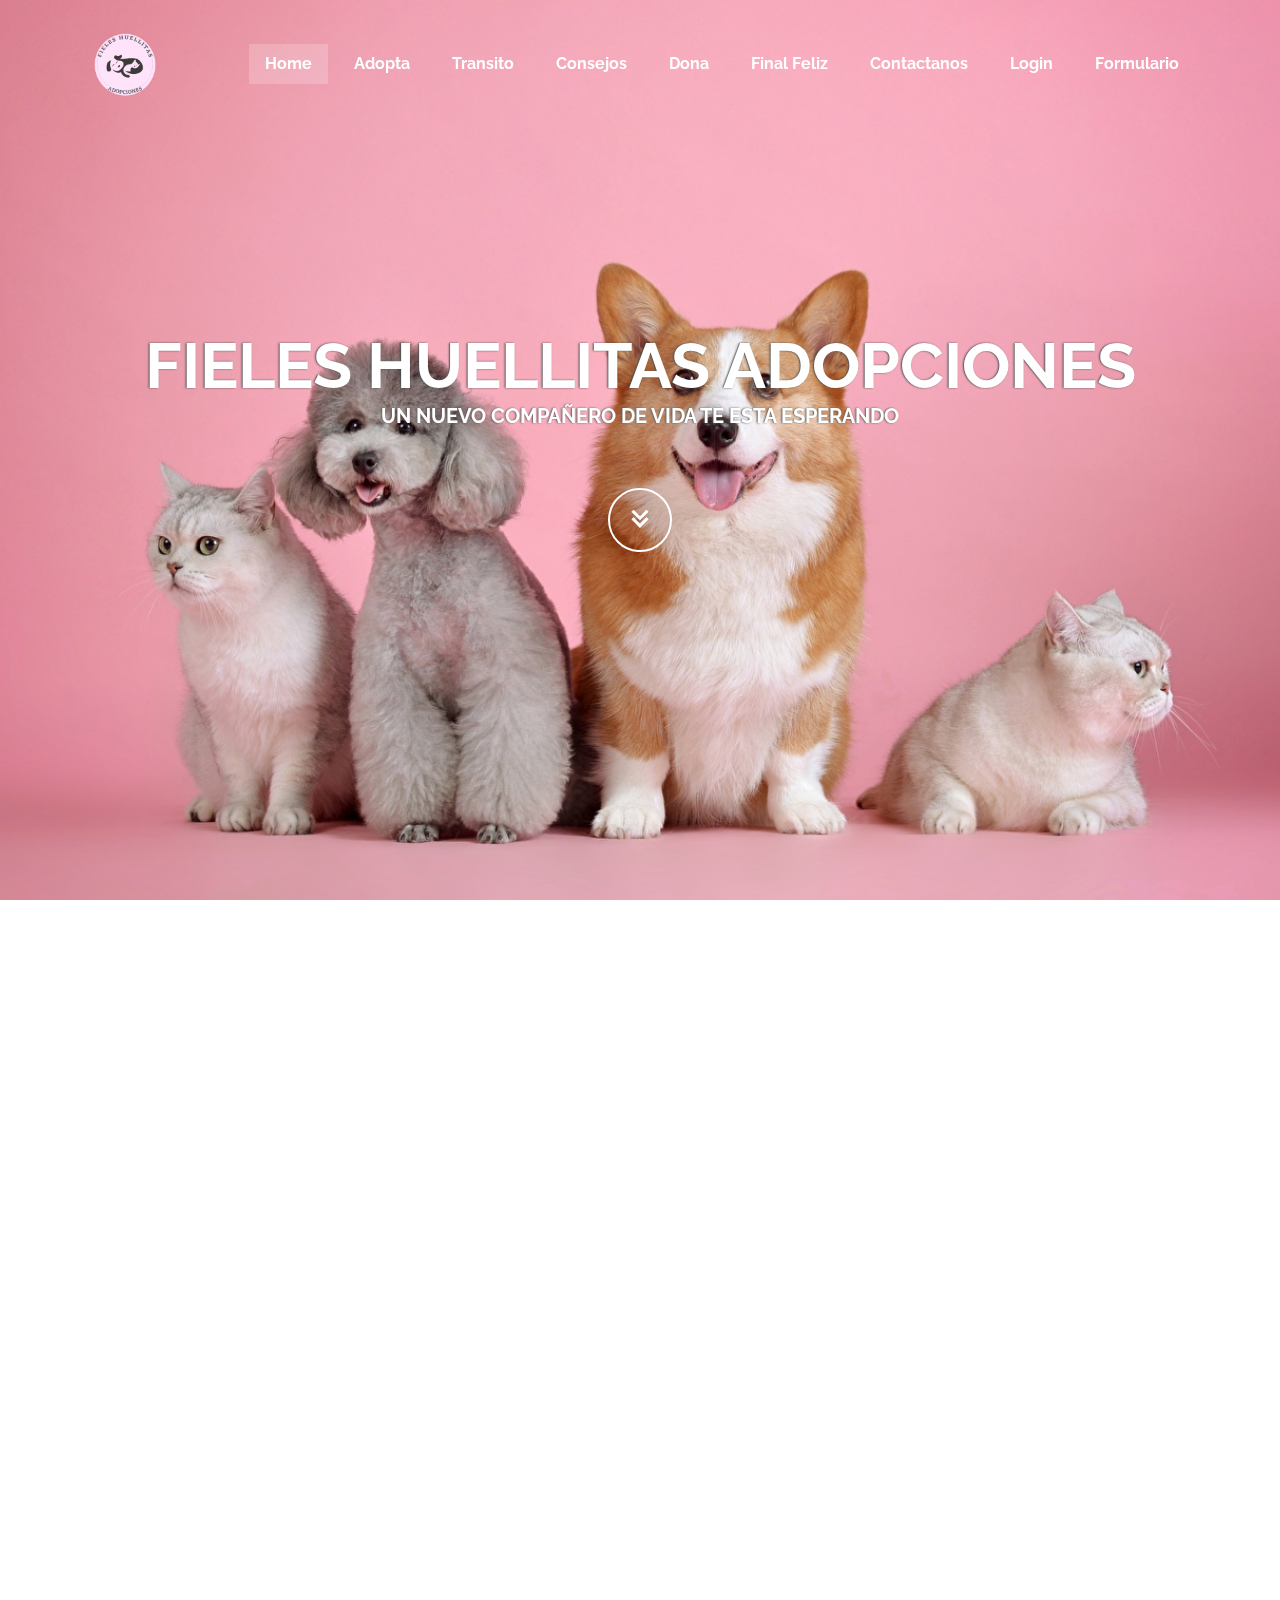
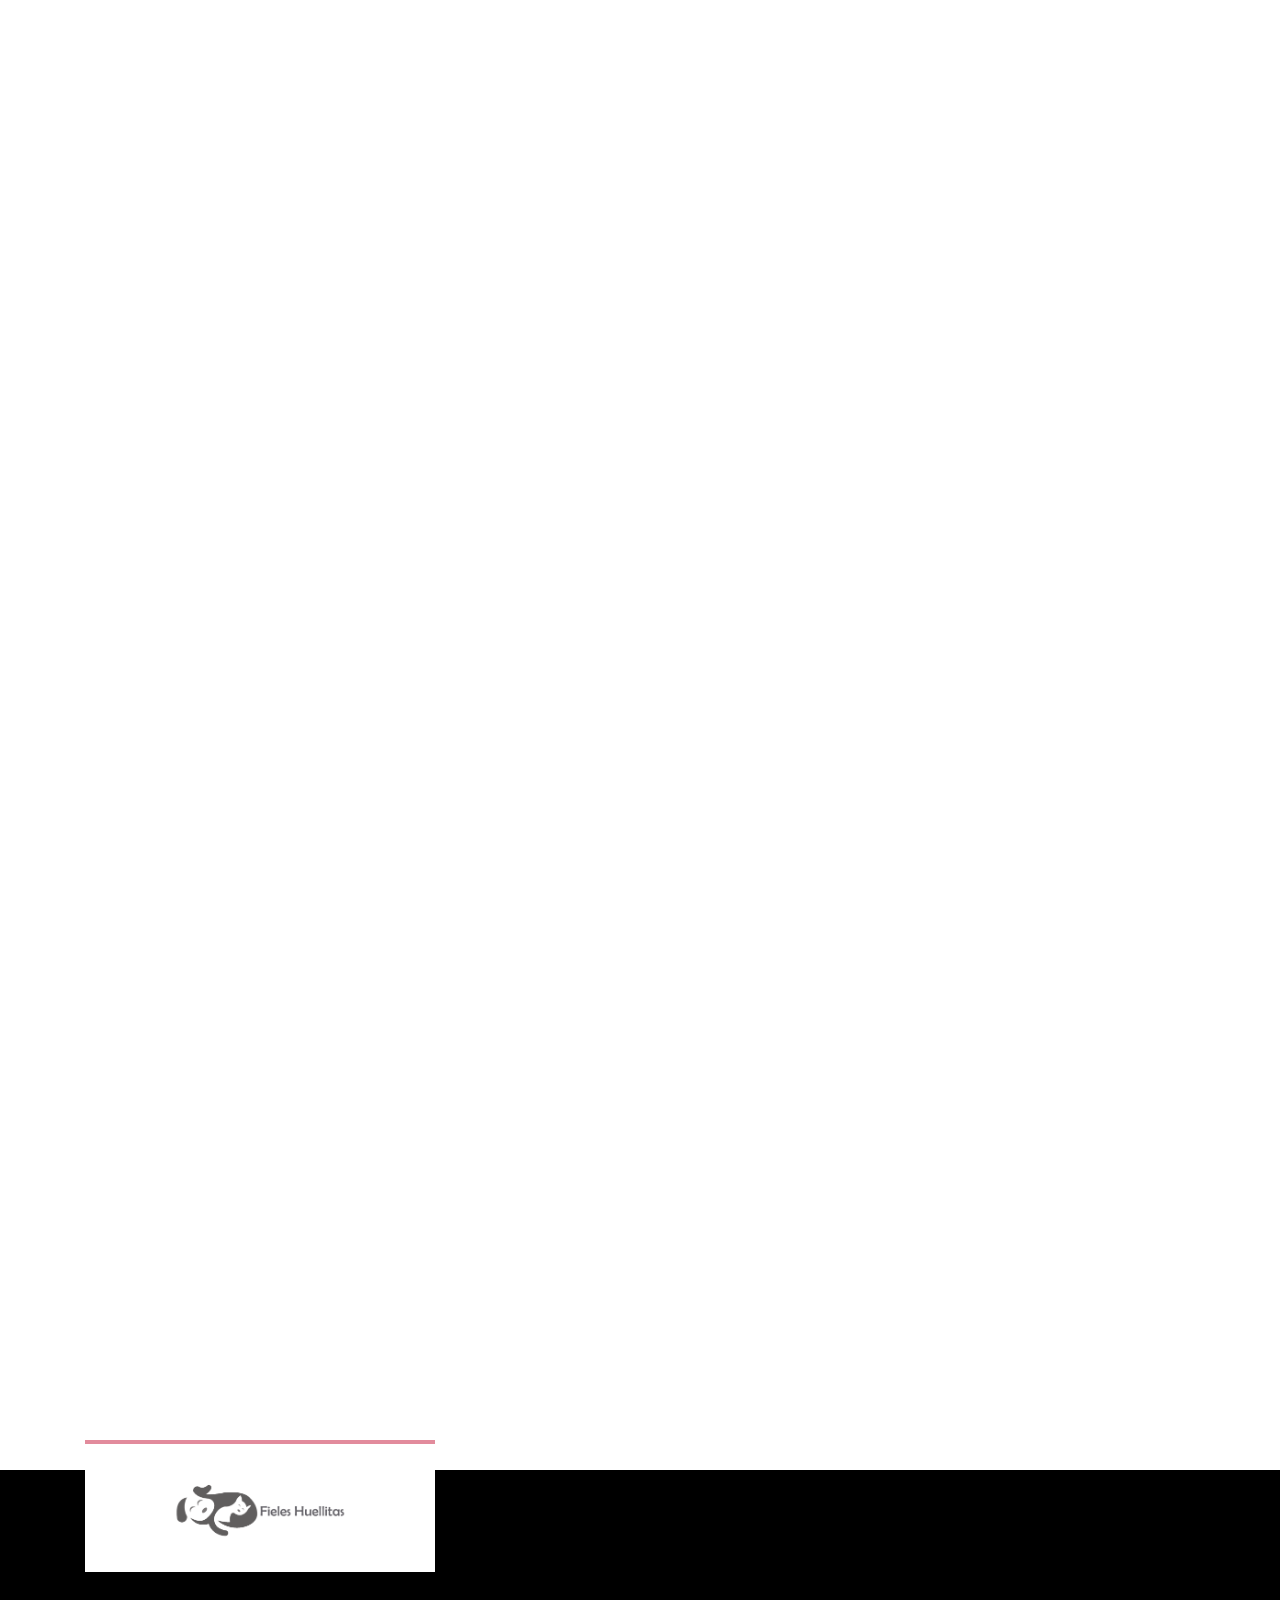
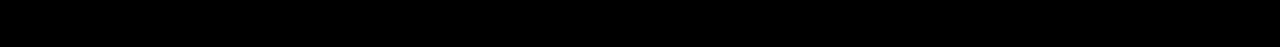
==== commit 23eff0c5: "initial commit" ====
--- a/index.html
+++ b/index.html
@@ -9,9 +9,12 @@
   <meta content="" name="description">
   <meta content="" name="keywords">
 
+  <!-- Google Fonts -->
   <link
     href="https://fonts.googleapis.com/css?family=Open+Sans:300,300i,400,400i,600,600i,700,700i|Raleway:300,300i,400,400i,500,500i,600,600i,700,700i|Poppins:300,300i,400,400i,500,500i,600,600i,700,700i"
     rel="stylesheet">
+
+  <!-- Vendor CSS Files -->
   <link href="assets/vendor/aos/aos.css" rel="stylesheet">
   <link href="assets/vendor/bootstrap/css/bootstrap.min.css" rel="stylesheet">
   <link href="assets/vendor/bootstrap-icons/bootstrap-icons.css" rel="stylesheet">
@@ -19,12 +22,10 @@
   <link href="assets/vendor/glightbox/css/glightbox.min.css" rel="stylesheet">
   <link href="assets/vendor/swiper/swiper-bundle.min.css" rel="stylesheet">
 
-
-  <link href="assets/css/style.css" rel="stylesheet">
-  <link rel="stylesheet" href="https://pro.fontawesome.com/releases/v5.10.0/css/all.css"
-    integrity="sha384-AYmEC3Yw5cVb3ZcuHtOA93w35dYTsvhLPVnYs9eStHfGJvOvKxVfELGroGkvsg+p" crossorigin="anonymous" />
+  <!-- CSS-->
   <link rel="stylesheet" href="https://stackpath.bootstrapcdn.com/bootstrap/4.3.1/css/bootstrap.min.css"
     integrity="sha384-ggOyR0iXCbMQv3Xipma34MD+dH/1fQ784/j6cY/iJTQUOhcWr7x9JvoRxT2MZw1T" crossorigin="anonymous">
+  <link href="assets/css/style.css" rel="stylesheet">
 </head>
 
 <body>
@@ -40,13 +41,15 @@
 
       <nav id="navbar" class="navbar">
         <ul>
-          <li><a class="nav-link scrollto active" href="#hero">Home</a></li>
-          <li><a class="nav-link scrollto" href="#requisitos">Requisitos</a></li>
+          <li><a class="nav-link scrollto" href="#hero">Home</a></li>
           <li><a class="nav-link scrollto" href="adopta.html">Adopta</a></li>
           <li><a class="nav-link scrollto" href="transito.html">Transito</a></li>
           <li><a class="nav-link scrollto" href="#consejos">Consejos</a></li>
+          <li><a class="nav-link scrollto" href="dona.html">Dona</a></li>
           <li><a class="nav-link scrollto" href="#finalfeliz">Final Feliz</a></li>
           <li><a class="nav-link scrollto" href="#contacto">Contactanos</a></li>
+          <li><a class="nav-link scrollto" href="login.html">Login</a></li>
+          <li><a class="nav-link scrollto" href="#">Formulario</a></li>
         </ul>
         <i class="bi bi-list mobile-nav-toggle"></i>
       </nav><!-- .navbar -->
@@ -57,9 +60,9 @@
   <!-- ======= Hero Section ======= -->
   <section id="hero">
     <div class="hero-container" data-aos="fade-up">
-      <h1>Adopta a tu mascota</h1>
+      <h1>Fieles Huellitas Adopciones</h1>
       <h2>Un nuevo compañero de vida te esta esperando</h2>
-      <a href="#about" class="btn-get-started scrollto"><i class="bx bx-chevrons-down"></i></a>
+      <a href="#requisitos" class="btn-get-started scrollto"><i class="bx bx-chevrons-down"></i></a>
     </div>
   </section><!-- End Hero -->
 
@@ -70,40 +73,14 @@
       <div class="container">
 
         <div class="row no-gutters">
-          <div class="content col-xl-5 d-flex align-items-stretch" data-aos="fade-up">
+          <div class="content col-xl-9 d-flex align-items-stretch" data-aos="fade-up">
             <div class="content">
-              <h3>Requisitos para adoptar</h3>
+              <h3>Como postularse para la adopcion?</h3>
               <p>
-                Solicitamos que llenes una solicitud con tus datos personales y motivos de adopcion.
+                Solo tenes que loguearte y completas el formulario pre-adopcion.
               </p>
               <a href="adopta.html" class="about-btn">Adopta<i class="bx bx-chevron-right"></i></a>
             </div>
-          </div>
-          <div class="col-xl-7 d-flex align-items-stretch">
-            <div class="icon-boxes d-flex flex-column justify-content-center">
-              <div class="row">
-                <div class="col-md-6 icon-box" data-aos="fade-up" data-aos-delay="100">
-                  <i class="fas fa-home"></i>
-                  <h4>1</h4>
-                  <p>Adaptar tu hogar para la llegada de una nueva mascota.</p>
-                </div>
-                <div class="col-md-6 icon-box" data-aos="fade-up" data-aos-delay="200">
-                  <i class="fas fa-clock"></i>
-                  <h4>2</h4>
-                  <p>Disponibilidad de tiempo.</p>
-                </div>
-                <div class="col-md-6 icon-box" data-aos="fade-up" data-aos-delay="300">
-                  <i class="fas fa-hand-holding-usd"></i>
-                  <h4>3</h4>
-                  <p>Recursos necesarios para mantenerlo.</p>
-                </div>
-                <div class="col-md-6 icon-box" data-aos="fade-up" data-aos-delay="400">
-                  <i class="fas fa-eye"></i>
-                  <h4>4</h4>
-                  <p>Seguimiento de la mascota adoptada.</p>
-                </div>
-              </div>
-            </div><!-- End .content-->
           </div>
         </div>
 
@@ -118,24 +95,25 @@
             <div class="content">
               <h3>Consejos</h3>
               <p>
-                Cada caso es completamente diferente porque cada animal llega a un nuevo hogar en condiciones físicas y
-                emocionales distintas. Sin embargo, hay ciertas prácticas que le ayudarán a sentirse cómodo y listo para
-                convivir en un ambiente en el que sus nuevos dueños estén dispuestos a darle mucho amor.
+                El amor incondicional que te puede dar un animalito puede ser de gran ayuda para tu vida, tu autoestima
+                y tu percepcion del mundo. Sin embargo, antes de traer a un pequeño amigo peludo a tu hogar, debes tener
+                en cuenta algunas cosas clave para que todo salga bien.
               </p>
               <ul>
-                <li> Reúne sus provisiones.</li>
-                <li> Asigna un espacio seguro para él.</li>
-                <li> Cambia el alimento de tu perro lentamente. Prioriza alimentos saludables.</li>
-                <li> Empieza el entrenamiento de inmediato.</li>
-                <li> Haz que lo revise un veterinario.</li>
+                <li> Responsabilidad, ya que debes cuidar la vida de este nuevo integrante. Esto significa llevarlo al
+                  veterinatio, darle la mejor comida y atender sus diversas necesidades.</li>
+                <li> Adopta dependiendo tu situacion, tu disponibilidad de tiempo, si vivis en un espacio acorde.</li>
+                <li> Prepara todo para su llegada, dependiendo de la mascota necesitan diferentes elementos.</li>
+                <li> Recorda que es super importante contar con las protecciones de red o mosquitero.</li>
+                <li> Y lo mas importante, mucho amor!!</li>
               </ul>
             </div>
           </div>
           <div class="col-xl-7 d-flex align-items-stretch">
-            <div class="icon-boxes d-flex flex-column justify-content-center">
-              <div class="row">
+            <div class="d-flex flex-column justify-content-center">
+              <div class="row ml-5">
                 <img
-                  src="/img/isolated-shot-of-ginger-cat-looking-at-retriever-dog-looking-at-the-camera-on-white-surface.jpg"
+                  src="https://www.supportdogcertification.org/storage/app/media/uploaded-files/adorable-3344414_1920.jpg"
                   alt="">
               </div><!-- End .content-->
             </div>
@@ -192,7 +170,7 @@
             <div class="swiper-slide">
               <div class="mascotas-item">
                 <img src="/img/friza.jpg" class="mascotas-img" alt="">
-                <h3>Friza</h3>
+                <h3>Frieza</h3>
               </div>
             </div><!-- End final feliz item -->
 
--- a/assets/css/style.css
+++ b/assets/css/style.css
@@ -10,7 +10,12 @@
   color: #fda5ed;
   text-decoration: none;
 }
-h1, h2, h3, h4, h5, h6 {
+h1,
+h2,
+h3,
+h4,
+h5,
+h6 {
   font-family: "Raleway", sans-serif;
 }
 #main {
@@ -96,7 +101,8 @@
 .navbar li {
   position: relative;
 }
-.navbar a, .navbar a:focus {
+.navbar a,
+.navbar a:focus {
   display: flex;
   align-items: center;
   justify-content: space-between;
@@ -109,12 +115,16 @@
   white-space: nowrap;
   transition: 0.3s;
 }
-.navbar a i, .navbar a:focus i {
+.navbar a i,
+.navbar a:focus i {
   font-size: 12px;
   line-height: 0;
   margin-left: 5px;
 }
-.navbar a:hover, .navbar .active, .navbar .active:focus, .navbar li:hover > a {
+.navbar a:hover,
+.navbar .active,
+.navbar .active:focus,
+.navbar li:hover > a {
   background: rgba(255, 255, 255, 0.2);
 }
 
@@ -175,15 +185,19 @@
   overflow-y: auto;
   transition: 0.3s;
 }
-.navbar-mobile a, .navbar-mobile a:focus {
+.navbar-mobile a,
+.navbar-mobile a:focus {
   padding: 10px 20px;
   font-size: 15px;
   color: #d1d1d1;
 }
-.navbar-mobile a:hover, .navbar-mobile .active, .navbar-mobile li:hover > a {
+.navbar-mobile a:hover,
+.navbar-mobile .active,
+.navbar-mobile li:hover > a {
   color: #8a8a8a;
 }
-.navbar-mobile .getstarted, .navbar-mobile .getstarted:focus {
+.navbar-mobile .getstarted,
+.navbar-mobile .getstarted:focus {
   margin: 15px;
 }
 
@@ -195,7 +209,7 @@
   height: 100vh;
   background: url(/img/Dogs_Cats_Pink_color_Poodle_Glance_Welsh_Corgi_556524_1280x853.jpg);
   background-size: cover;
-  background-position: center;
+  background-position: bottom;
   position: relative;
   margin-bottom: -90px;
 }
@@ -287,7 +301,6 @@
   z-index: 2;
 }
 
-
 /*--------------------------------------------------------------
 # Requisitos
 --------------------------------------------------------------*/
@@ -370,10 +383,12 @@
 /*--------------------------------------------------------------
 # Final feliz
 --------------------------------------------------------------*/
-.mascotas , .mascotas-slider {
+.mascotas,
+.mascotas-slider {
   overflow: hidden;
 }
-.mascotas , .mascotas-slider {
+.mascotas,
+.mascotas-slider {
   overflow: hidden;
 }
 .mascotas .mascotas-item {
@@ -463,12 +478,14 @@
   -webkit-animation: animate-loading 1s linear infinite;
   animation: animate-loading 1s linear infinite;
 }
-.contact .php-email-form input, .contact .php-email-form textarea {
+.contact .php-email-form input,
+.contact .php-email-form textarea {
   border-radius: 0;
   box-shadow: none;
   font-size: 14px;
 }
-.contact .php-email-form input::focus, .contact .php-email-form textarea::focus {
+.contact .php-email-form input::focus,
+.contact .php-email-form textarea::focus {
   background-color: #e28b9c;
 }
 .contact .php-email-form input {
@@ -477,14 +494,14 @@
 .contact .php-email-form textarea {
   padding: 12px 15px;
 }
-.contact .php-email-form button[type=submit] {
+.contact .php-email-form button[type="submit"] {
   background: #e28b9c;
   border: 0;
   padding: 10px 24px;
   color: #fff;
   transition: 0.4s;
 }
-.contact .php-email-form button[type=submit]:hover {
+.contact .php-email-form button[type="submit"]:hover {
   background: #f099e0;
 }
 @-webkit-keyframes animate-loading {
@@ -525,7 +542,7 @@
   text-align: center;
   padding: 30px 20px;
 }
-#footer .footer-top .footer-info img{
+#footer .footer-top .footer-info img {
   width: 180px;
 }
 
@@ -538,13 +555,263 @@
 /*--------------------------------------------------------------
 # pagina de adopcion
 --------------------------------------------------------------*/
-.card{
-  border: 1px solid rgb(109, 109, 109);
-}
-.d-block{
+.card {
+  border: 1px solid #e28b9c;
+}
+.d-block {
   margin-top: 15px;
 }
-.card-title{
+.card-title {
   text-align: center;
   margin-top: 10px;
 }
+
+.filtro-box {
+  width: 200px;
+  height: 470px;
+  margin: 50px 50px 10px 10px;
+}
+@media (max-width: 768px) {
+  .adopcion {
+    display: column;
+  }
+}
+
+/*--------------------------------------------------------------
+# pagina de adopcion
+--------------------------------------------------------------*/
+.donacion-img{
+width: 150px;
+margin: 10px;
+padding: 0px 10px 0px 10px;
+}
+@media (max-width: 1200px) {
+  .donacion-img {
+    width: 120px;
+  }
+}
+@media (max-width: 768px) {
+  .donacion-img {
+    width: 76px;
+    padding: 0px;
+  }
+}
+
+/*--------------------------------------------------------------
+# pagina login
+--------------------------------------------------------------*/
+
+.wrapper {
+  display: flex;
+  align-items: center;
+  flex-direction: column; 
+  justify-content: center;
+  width: 100%;
+  min-height: 100%;
+  padding: 20px;
+}
+
+#formContent {
+  -webkit-border-radius: 10px 10px 10px 10px;
+  border-radius: 10px 10px 10px 10px;
+  background: #fff;
+  padding: 30px;
+  width: 90%;
+  max-width: 450px;
+  position: relative;
+  padding: 0px;
+  -webkit-box-shadow: 0 30px 60px 0 rgba(0,0,0,0.3);
+  box-shadow: 0 30px 60px 0 rgba(0,0,0,0.3);
+  text-align: center;
+}
+#formFooter {
+  background-color: #f6f6f6;
+  border-top: 1px solid #dce8f1;
+  padding: 25px;
+  text-align: center;
+  -webkit-border-radius: 0 0 10px 10px;
+  border-radius: 0 0 10px 10px;
+}
+
+/*TYPOGRAPHY*/
+
+.fadeIn[type=button], .fadeIn[type=submit], .fadeIn[type=reset]  {
+  background-color: #e28b9c;
+  border: none;
+  color: white;
+  padding: 15px 80px;
+  text-align: center;
+  text-decoration: none;
+  display: inline-block;
+  text-transform: uppercase;
+  font-size: 13px;
+  -webkit-box-shadow: 0 10px 30px 0 rgba(71, 71, 71, 0.4);
+  box-shadow: 0 10px 30px 0 rgba(55, 56, 56, 0.4);
+  -webkit-border-radius: 5px 5px 5px 5px;
+  border-radius: 5px 5px 5px 5px;
+  margin: 5px 20px 40px 20px;
+  -webkit-transition: all 0.3s ease-in-out;
+  -moz-transition: all 0.3s ease-in-out;
+  -ms-transition: all 0.3s ease-in-out;
+  -o-transition: all 0.3s ease-in-out;
+  transition: all 0.3s ease-in-out;
+}
+
+.fadeIn[type=button]:hover, .fadeIn[type=submit]:hover, .fadeIn[type=reset]:hover  {
+  background-color: #d3546e;
+}
+
+.fadeIn[type=button]:active, .fadeIn[type=submit]:active, .fadeIn[type=reset]:active  {
+  -moz-transform: scale(0.95);
+  -webkit-transform: scale(0.95);
+  -o-transform: scale(0.95);
+  -ms-transform: scale(0.95);
+  transform: scale(0.95);
+}
+
+.fadeIn[type=text] {
+  background-color: #f6f6f6;
+  border: none;
+  color: #0d0d0d;
+  padding: 15px 32px;
+  text-align: center;
+  text-decoration: none;
+  display: inline-block;
+  font-size: 16px;
+  margin: 5px;
+  width: 85%;
+  border: 2px solid #f6f6f6;
+  -webkit-transition: all 0.5s ease-in-out;
+  -moz-transition: all 0.5s ease-in-out;
+  -ms-transition: all 0.5s ease-in-out;
+  -o-transition: all 0.5s ease-in-out;
+  transition: all 0.5s ease-in-out;
+  -webkit-border-radius: 5px 5px 5px 5px;
+  border-radius: 5px 5px 5px 5px;
+}
+
+.fadeIn[type=text]:focus {
+  background-color: #fff;
+  border-bottom: 2px solid #e28b9c;
+}
+
+.fadeIn[type=text]:placeholder {
+  color: #cccccc;
+}
+/* ANIMATIONS */
+
+.fadeInDown {
+  -webkit-animation-name: fadeInDown;
+  animation-name: fadeInDown;
+  -webkit-animation-duration: 1s;
+  animation-duration: 1s;
+  -webkit-animation-fill-mode: both;
+  animation-fill-mode: both;
+}
+
+@-webkit-keyframes fadeInDown {
+  0% {
+    opacity: 0;
+    -webkit-transform: translate3d(0, -100%, 0);
+    transform: translate3d(0, -100%, 0);
+  }
+  100% {
+    opacity: 1;
+    -webkit-transform: none;
+    transform: none;
+  }
+}
+
+@keyframes fadeInDown {
+  0% {
+    opacity: 0;
+    -webkit-transform: translate3d(0, -100%, 0);
+    transform: translate3d(0, -100%, 0);
+  }
+  100% {
+    opacity: 1;
+    -webkit-transform: none;
+    transform: none;
+  }
+}
+@keyframes fadeInDown {
+  0% {
+    opacity: 0;
+    -webkit-transform: translate3d(0, -100%, 0);
+    transform: translate3d(0, -100%, 0);
+  }
+  100% {
+    opacity: 1;
+    -webkit-transform: none;
+    transform: none;
+  }
+}
+
+/**/
+@-webkit-keyframes fadeIn { from { opacity:0; } to { opacity:1; } }
+@-moz-keyframes fadeIn { from { opacity:0; } to { opacity:1; } }
+@keyframes fadeIn { from { opacity:0; } to { opacity:1; } }
+
+.fadeIn {
+  opacity:0;
+  -webkit-animation:fadeIn ease-in 1;
+  -moz-animation:fadeIn ease-in 1;
+  animation:fadeIn ease-in 1;
+
+  -webkit-animation-fill-mode:forwards;
+  -moz-animation-fill-mode:forwards;
+  animation-fill-mode:forwards;
+  -webkit-animation-duration:1s;
+  -moz-animation-duration:1s;
+  animation-duration:1s;
+}
+
+.fadeIn.first {
+  -webkit-animation-delay: 0.4s;
+  -moz-animation-delay: 0.4s;
+  animation-delay: 0.4s;
+}
+
+.fadeIn.second {
+  -webkit-animation-delay: 0.6s;
+  -moz-animation-delay: 0.6s;
+  animation-delay: 0.6s;
+}
+.fadeIn.third {
+  -webkit-animation-delay: 0.8s;
+  -moz-animation-delay: 0.8s;
+  animation-delay: 0.8s;
+}
+
+.fadeIn.fourth {
+  -webkit-animation-delay: 1s;
+  -moz-animation-delay: 1s;
+  animation-delay: 1s;
+}
+
+/* CSS Animation */
+.underlineHover:after {
+  display: block;
+  left: 0;
+  bottom: -10px;
+  width: 0;
+  height: 2px;
+  background-color: #e28b9c;
+  content: "";
+  transition: width 0.2s;
+}
+
+.underlineHover:hover {
+  color: #0d0d0d;
+}
+.underlineHover:hover:after{
+  width: 100%;
+}
+
+/* OTHERS */
+
+*:focus {
+    outline: none;
+} 
+
+
